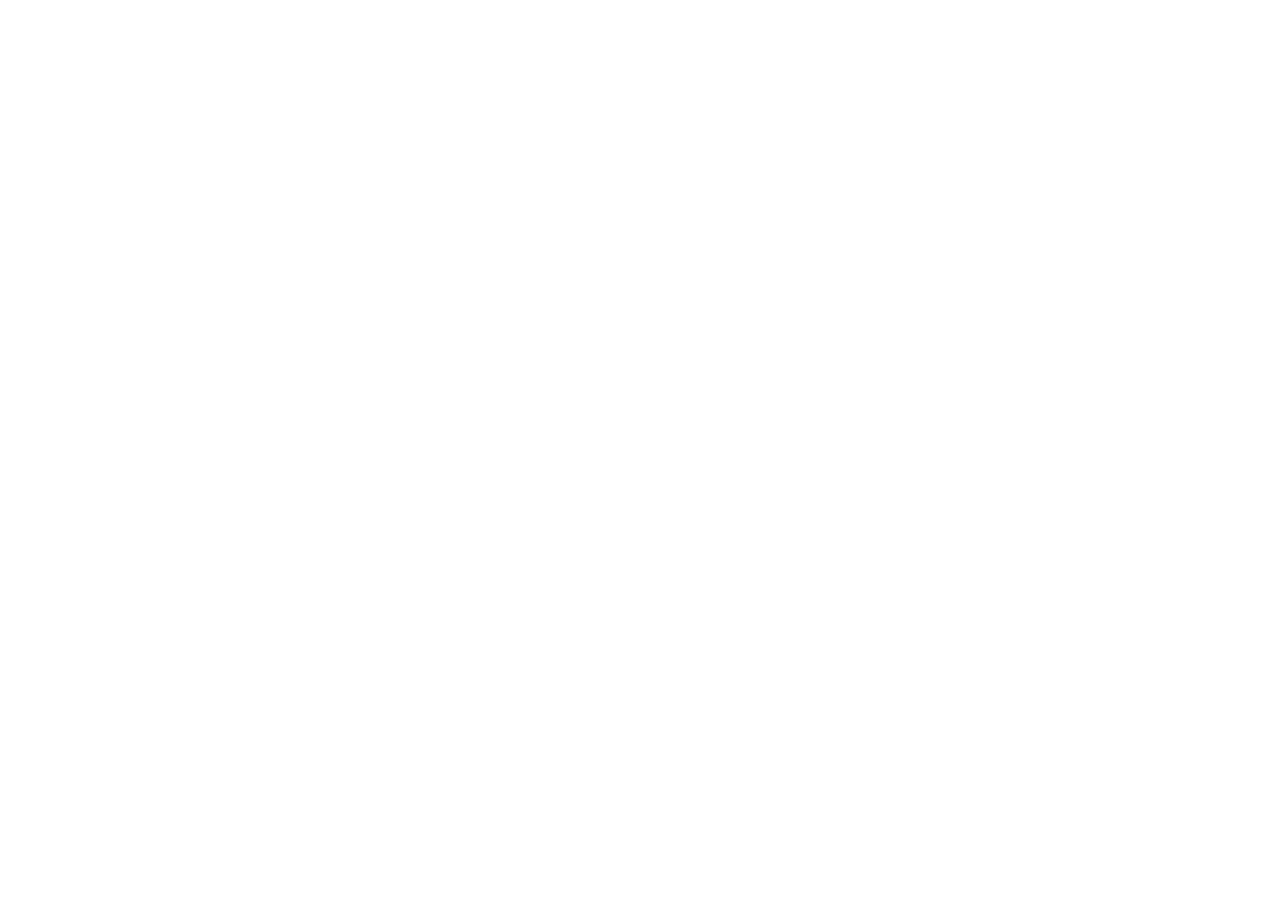
==== index.html @ f17841f4 "Initial commit" ====
<!DOCTYPE html>
<html lang="en">

<head>

    <meta charset="utf-8">
    <meta http-equiv="X-UA-Compatible" content="IE=edge">
    <meta name="viewport" content="width=device-width, initial-scale=1">

    <meta name="description" content="">
    <meta name="author" content="">

    <title>Cool Restaurant</title>

    <!-- Bootstrap Core CSS -->
    <link href="css/bootstrap.min.css" rel="stylesheet">

    <!-- Custom CSS -->
    <link href="css/style.css" rel="stylesheet" data-skrollr-stylesheet>

    <!--  FontAwesome Icons  -->
    <link rel="stylesheet" href="css/font-awesome-4.4.0/css/font-awesome.min.css">

    <!--  Google Fonts  -->
    <link href='https://fonts.googleapis.com/css?family=Raleway:400,700|Montserrat:400,700' rel='stylesheet' type='text/css'>

    <!-- HTML5 Shim and Respond.js IE8 support of HTML5 elements and media queries -->
    <!-- WARNING: Respond.js doesn't work if you view the page via file:// -->
    <!--[if lt IE 9]>
        <script src="https://oss.maxcdn.com/libs/html5shiv/3.7.0/html5shiv.js"></script>
        <script src="https://oss.maxcdn.com/libs/respond.js/1.4.2/respond.min.js"></script>
    <![endif]-->

</head>

<body>


    <!-- HEADER -->
    <header>

    </header><!-- /header -->


    <!-- SECTION -->
    <section>

    </section><!-- /section -->


    <!-- FOOTER -->
    <footer>

    </footer><!-- /footer -->


    <!-- jQuery -->
    <script src="https://ajax.googleapis.com/ajax/libs/jquery/1.12.0/jquery.min.js"></script>
    <script src="js/jquery-1.12.0.min.js"></script>

    <!-- Bootstrap Core JavaScript -->
    <script src="js/bootstrap.min.js"></script>

    <!-- Custom JavaScript -->
    <script src="js/skrollr.stylesheets.min.js"></script>
    <script src="js/skrollr.min.js"></script>
    <script>
    var s = skrollr.init();
    </script>
    <script src="js/main.js"></script>

</body>

</html>
---- css/style.css ----
#foo {
    -skrollr-animation-name: animation1;
}

@-skrollr-keyframes animation1 {
    0 {transform: rotate(0deg);}
    200 {transform: rotate(360deg);}
}



/* === MEDIA QUERIES DESKTOP-FIRST === */

/* Large Devices, Wide Screens */
@media screen and ( max-width : 1199px ) {


}

/* Medium Devices, Desktops */
@media screen and ( max-width : 991px ) {


}

/* Small Devices, Tablets */
@media screen and ( max-width : 767px ) {


}

@media screen and ( max-width : 568px ) {


}

/* Extra Small Devices, Phones */
@media screen and ( max-width : 480px ) {


}

/* Custom, iPhone Retina */
@media screen and (max-width : 320px) {


}

/* === end media queries desktop-first === */


/* === MEDIA QUERIES MOBILE-FIRST === */

/* Custom, iPhone Retina */
@media screen and ( min-width : 320px ) {


}

/* Extra Small Devices, Phones */
@media screen and ( min-width : 480px ) {


}

@media screen and ( min-width : 568px ) {


}

/* Small Devices, Tablets */
@media screen and ( min-width : 768px ) {


}

/* Medium Devices, Desktops */
@media screen and ( min-width : 992px ) and ( max-width : 1199px ) {


}

/* Large Devices, Wide Screens */
@media screen and ( min-width : 1200px ) {

    
}

/* === end media queries mobile-first === */
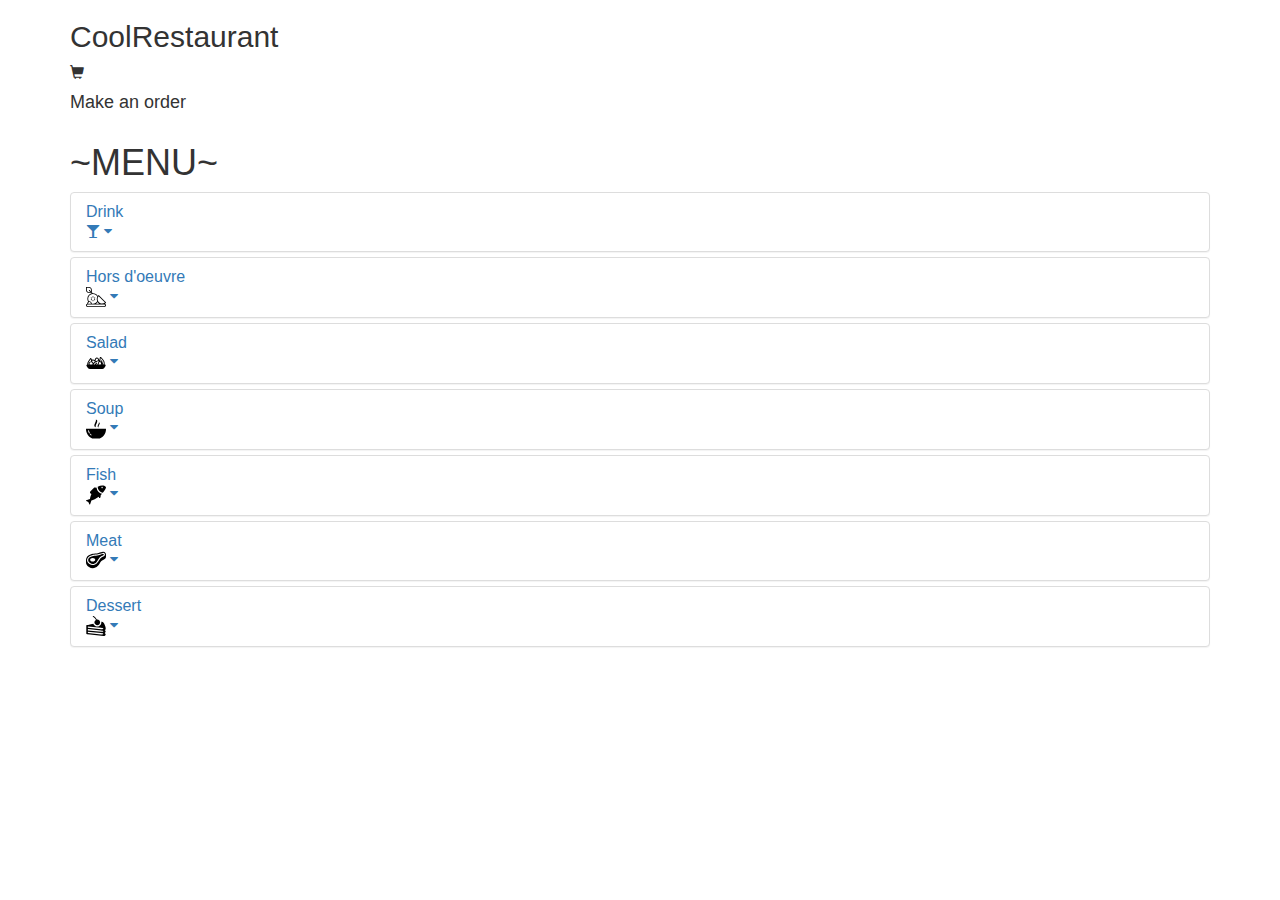
==== commit 5d623c86: "Content completed" ====
--- a/index.html
+++ b/index.html
@@ -22,7 +22,7 @@
     <link rel="stylesheet" href="css/font-awesome-4.4.0/css/font-awesome.min.css">
 
     <!--  Google Fonts  -->
-    <link href='https://fonts.googleapis.com/css?family=Raleway:400,700|Montserrat:400,700' rel='stylesheet' type='text/css'>
+    <link href='https://fonts.googleapis.com/css?family=Raleway:400,700|Montserrat:400,700|Dancing+Script:400,700|Lato:400,700' rel='stylesheet' type='text/css'>
 
     <!-- HTML5 Shim and Respond.js IE8 support of HTML5 elements and media queries -->
     <!-- WARNING: Respond.js doesn't work if you view the page via file:// -->
@@ -38,14 +38,185 @@
 
     <!-- HEADER -->
     <header>
-
+        <div class="container">
+            <div class="row">
+                <div class="col-xs-12">
+                    <h2 class="logo">CoolRestaurant</h2>
+                    <span class="order glyphicon glyphicon-shopping-cart"></span>
+                    <h4>Make an order</h4>
+                </div><!-- /.col-xs-12 -->
+            </div><!-- /.row -->
+        </div><!-- /.container -->
     </header><!-- /header -->
 
 
     <!-- SECTION -->
-    <section>
-
-    </section><!-- /section -->
+    <section id="content-main">
+        <div class="container">
+            <div class="row">
+                <div class="col-xs-12">
+
+                    <h1 class="menu-title"><span></span>~MENU~<span></span></h1>
+
+                    <div class="panel-group" id="accordion" role="tablist" aria-multiselectable="true">
+
+                        <div class="panel panel-default">
+                            <a class="collapsed" role="button" data-toggle="collapse" data-parent="#accordion" href="#collapseOne" aria-expanded="false" aria-controls="collapseOne">
+                                <div class="panel-heading" role="tab" id="headingOne">
+                                    <h4 class="panel-title">
+                                        Drink
+                                    </h4>
+                                    <span class="fa fa-glass"></span>
+                                    <span class="fa fa-caret-down"></span>
+                                </div>
+                            </a>
+                            <div id="collapseOne" class="panel-collapse collapse" role="tabpanel" aria-labelledby="headingOne">
+                                <div class="panel-body">
+                                    <ul class="drink-items">
+                                        <li>Coffee</li>
+                                        <hr>
+                                        <li>Wine</li>
+                                        <hr>
+                                        <li>Soft Drinks</li>
+                                    </ul>
+                                </div>
+                            </div>
+                        </div>
+
+                        <div class="panel panel-default">
+                            <a class="collapsed" role="button" data-toggle="collapse" data-parent="#accordion" href="#collapseTwo" aria-expanded="false" aria-controls="collapseTwo">
+                                <div class="panel-heading" role="tab" id="headingTwo">
+                                    <h4 class="panel-title">
+                                        Hors d'oeuvre
+                                    </h4>
+                                    <img src="img/hors.svg" height="20px" alt="" />
+                                    <span class="fa fa-caret-down"></span>
+                                </div>
+                            </a>
+                            <div id="collapseTwo" class="panel-collapse collapse" role="tabpanel" aria-labelledby="headingTwo">
+                                <div class="panel-body">
+                                    <ul class="hors-items">
+                                        <li>Cheese plate</li>
+                                        <li>Cold meat</li>
+                                        <li>Canapes</li>
+                                    </ul>
+                                </div>
+                            </div>
+                        </div>
+
+                        <div class="panel panel-default">
+                            <a class="collapsed" role="button" data-toggle="collapse" data-parent="#accordion" href="#collapseThree" aria-expanded="false" aria-controls="collapseThree">
+                                <div class="panel-heading" role="tab" id="headingThree">
+                                    <h4 class="panel-title">
+                                        Salad
+                                    </h4>
+                                    <img src="img/salad.svg" height="20px" alt="" />
+                                    <span class="fa fa-caret-down"></span>
+                                </div>
+                            </a>
+                            <div id="collapseThree" class="panel-collapse collapse" role="tabpanel" aria-labelledby="headingThree">
+                                <div class="panel-body">
+                                    <ul class="Salad-items">
+                                        <li>Caesar salad</li>
+                                        <li>Vitamin salad</li>
+                                        <li>Mixed vegetables salad</li>
+                                    </ul>
+                                </div>
+                            </div>
+                        </div>
+
+                        <div class="panel panel-default">
+                            <a class="collapsed" role="button" data-toggle="collapse" data-parent="#accordion" href="#collapseFour" aria-expanded="false" aria-controls="collapseFour">
+                                <div class="panel-heading" role="tab" id="headingFour">
+                                    <h4 class="panel-title">
+                                        Soup
+                                    </h4>
+                                    <img src="img/soup.svg" height="20px" alt="" />
+                                    <span class="fa fa-caret-down"></span>
+                                </div>
+                            </a>
+                            <div id="collapseFour" class="panel-collapse collapse" role="tabpanel" aria-labelledby="headingFour">
+                                <div class="panel-body">
+                                    <ul class="soup-items">
+                                        <li>Tomato soup</li>
+                                        <li>Mushroom cream soup</li>
+                                        <li>Miso soup</li>
+                                        <li>Chicken soup</li>
+                                    </ul>
+                                </div>
+                            </div>
+                        </div>
+
+                        <div class="panel panel-default">
+                            <a class="collapsed" role="button" data-toggle="collapse" data-parent="#accordion" href="#collapseFive" aria-expanded="false" aria-controls="collapseFive">
+                                <div class="panel-heading" role="tab" id="headingFive">
+                                    <h4 class="panel-title">
+                                        Fish
+                                    </h4>
+                                    <img src="img/fish.svg" height="20px" alt="" />
+                                    <span class="fa fa-caret-down"></span>
+                                </div>
+                            </a>
+                            <div id="collapseFive" class="panel-collapse collapse" role="tabpanel" aria-labelledby="headingFive">
+                                <div class="panel-body">
+                                    <ul class="fish-items">
+                                        <li>Salmon</li>
+                                        <li>Tuna</li>
+                                        <li>Herring</li>
+                                        <li>Mackerel</li>
+                                    </ul>
+                                </div>
+                            </div>
+                        </div>
+
+                        <div class="panel panel-default">
+                            <a class="collapsed" role="button" data-toggle="collapse" data-parent="#accordion" href="#collapseSix" aria-expanded="false" aria-controls="collapseSix">
+                                <div class="panel-heading" role="tab" id="headingSix">
+                                    <h4 class="panel-title">
+                                        Meat
+                                    </h4>
+                                    <img src="img/meat.svg" height="20px" alt="" />
+                                    <span class="fa fa-caret-down"></span>
+                                </div>
+                            </a>
+                            <div id="collapseSix" class="panel-collapse collapse" role="tabpanel" aria-labelledby="headingSix">
+                                <div class="panel-body">
+                                    <ul class="meat-items">
+                                        <li>Pork</li>
+                                        <li>Beef</li>
+                                        <li>Lamb</li>
+                                    </ul>
+                                </div>
+                            </div>
+                        </div>
+
+                        <div class="panel panel-default">
+                            <a class="collapsed" role="button" data-toggle="collapse" data-parent="#accordion" href="#collapseSeven" aria-expanded="false" aria-controls="collapseSeven">
+                                <div class="panel-heading" role="tab" id="headingSeven">
+                                    <h4 class="panel-title">
+                                        Dessert
+                                    </h4>
+                                    <img src="img/dessert.svg" height="20px" alt="" />
+                                    <span class="fa fa-caret-down"></span>
+                                </div>
+                            </a>
+                            <div id="collapseSeven" class="panel-collapse collapse" role="tabpanel" aria-labelledby="headingSeven">
+                                <div class="panel-body">
+                                    <ul class="dessert-items">
+                                        <li>Cake</li>
+                                        <li>Pie</li>
+                                        <li>Pancakes</li>
+                                    </ul>
+                                </div>
+                            </div>
+                        </div>
+
+                    </div>
+
+                </div><!-- /.col-xs-12 -->
+            </div><!-- /.row -->
+        </div><!-- /.container -->
+    </section><!-- /#content-main -->
 
 
     <!-- FOOTER -->
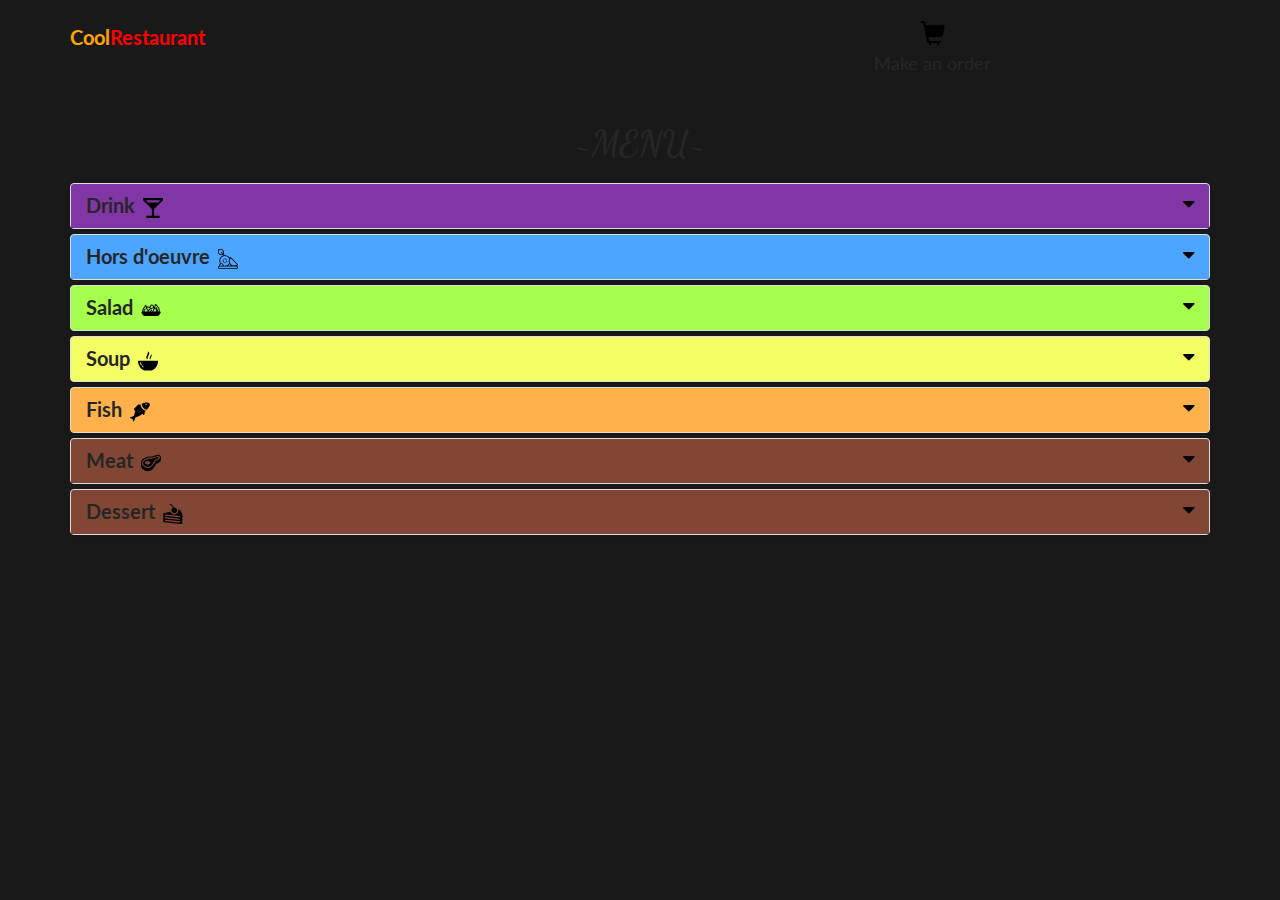
==== commit 71a82932: "More refinement" ====
--- a/index.html
+++ b/index.html
@@ -40,11 +40,18 @@
     <header>
         <div class="container">
             <div class="row">
-                <div class="col-xs-12">
-                    <h2 class="logo">CoolRestaurant</h2>
-                    <span class="order glyphicon glyphicon-shopping-cart"></span>
-                    <h4>Make an order</h4>
-                </div><!-- /.col-xs-12 -->
+                <div class="col-xs-6">
+                    <a class="logo" href="/">
+                        <h2>Cool<span>Restaurant</span></h2>
+                    </a>
+                </div><!-- /.col-xs-6 -->
+
+                <div class="col-xs-6">
+                    <a class="order-link" href="/order">
+                        <span class="order glyphicon glyphicon-shopping-cart"></span>
+                        <h4>Make an order</h4>
+                    </a>
+                </div><!-- /.col-xs-6 -->
             </div><!-- /.row -->
         </div><!-- /.container -->
     </header><!-- /header -->
@@ -66,17 +73,15 @@
                                     <h4 class="panel-title">
                                         Drink
                                     </h4>
-                                    <span class="fa fa-glass"></span>
+                                    <img src="img/drink.svg" alt="Wine glass">
                                     <span class="fa fa-caret-down"></span>
                                 </div>
                             </a>
                             <div id="collapseOne" class="panel-collapse collapse" role="tabpanel" aria-labelledby="headingOne">
-                                <div class="panel-body">
+                                <div class="panel-body panel-drink-items">
                                     <ul class="drink-items">
                                         <li>Coffee</li>
-                                        <hr>
                                         <li>Wine</li>
-                                        <hr>
                                         <li>Soft Drinks</li>
                                     </ul>
                                 </div>
@@ -89,12 +94,12 @@
                                     <h4 class="panel-title">
                                         Hors d'oeuvre
                                     </h4>
-                                    <img src="img/hors.svg" height="20px" alt="" />
+                                    <img src="img/hors.svg" height="20px" alt="Plate with appetizers">
                                     <span class="fa fa-caret-down"></span>
                                 </div>
                             </a>
                             <div id="collapseTwo" class="panel-collapse collapse" role="tabpanel" aria-labelledby="headingTwo">
-                                <div class="panel-body">
+                                <div class="panel-body panel-hors-items">
                                     <ul class="hors-items">
                                         <li>Cheese plate</li>
                                         <li>Cold meat</li>
@@ -110,12 +115,12 @@
                                     <h4 class="panel-title">
                                         Salad
                                     </h4>
-                                    <img src="img/salad.svg" height="20px" alt="" />
+                                    <img src="img/salad.svg" height="20px" alt="Salad bowl">
                                     <span class="fa fa-caret-down"></span>
                                 </div>
                             </a>
                             <div id="collapseThree" class="panel-collapse collapse" role="tabpanel" aria-labelledby="headingThree">
-                                <div class="panel-body">
+                                <div class="panel-body panel-salad-items">
                                     <ul class="Salad-items">
                                         <li>Caesar salad</li>
                                         <li>Vitamin salad</li>
@@ -131,12 +136,12 @@
                                     <h4 class="panel-title">
                                         Soup
                                     </h4>
-                                    <img src="img/soup.svg" height="20px" alt="" />
+                                    <img src="img/soup.svg" height="20px" alt="Soup plate">
                                     <span class="fa fa-caret-down"></span>
                                 </div>
                             </a>
                             <div id="collapseFour" class="panel-collapse collapse" role="tabpanel" aria-labelledby="headingFour">
-                                <div class="panel-body">
+                                <div class="panel-body panel-soup-items">
                                     <ul class="soup-items">
                                         <li>Tomato soup</li>
                                         <li>Mushroom cream soup</li>
@@ -153,12 +158,12 @@
                                     <h4 class="panel-title">
                                         Fish
                                     </h4>
-                                    <img src="img/fish.svg" height="20px" alt="" />
+                                    <img src="img/fish.svg" height="20px" alt="Fish">
                                     <span class="fa fa-caret-down"></span>
                                 </div>
                             </a>
                             <div id="collapseFive" class="panel-collapse collapse" role="tabpanel" aria-labelledby="headingFive">
-                                <div class="panel-body">
+                                <div class="panel-body panel-fish-items">
                                     <ul class="fish-items">
                                         <li>Salmon</li>
                                         <li>Tuna</li>
@@ -175,12 +180,12 @@
                                     <h4 class="panel-title">
                                         Meat
                                     </h4>
-                                    <img src="img/meat.svg" height="20px" alt="" />
+                                    <img src="img/meat.svg" height="20px" alt="Steak">
                                     <span class="fa fa-caret-down"></span>
                                 </div>
                             </a>
                             <div id="collapseSix" class="panel-collapse collapse" role="tabpanel" aria-labelledby="headingSix">
-                                <div class="panel-body">
+                                <div class="panel-body panel-meat-items">
                                     <ul class="meat-items">
                                         <li>Pork</li>
                                         <li>Beef</li>
@@ -196,12 +201,12 @@
                                     <h4 class="panel-title">
                                         Dessert
                                     </h4>
-                                    <img src="img/dessert.svg" height="20px" alt="" />
+                                    <img src="img/dessert.svg" height="20px" alt="Dessert">
                                     <span class="fa fa-caret-down"></span>
                                 </div>
                             </a>
                             <div id="collapseSeven" class="panel-collapse collapse" role="tabpanel" aria-labelledby="headingSeven">
-                                <div class="panel-body">
+                                <div class="panel-body panel-dessert-items">
                                     <ul class="dessert-items">
                                         <li>Cake</li>
                                         <li>Pie</li>
--- a/css/style.css
+++ b/css/style.css
@@ -7,46 +7,153 @@
     200 {transform: rotate(360deg);}
 }
 
+/* colors
 
+red: #ff6666;
+lightred: #fff2f2;
+purple1: #994cff;
+purple2: #8136a5;
+blue: #4ca5ff;
+green: #a5ff4c;
+yellow: #f4ff66;
+orange: #ffb14c;
+brown: #824734;
 
-/* === MEDIA QUERIES DESKTOP-FIRST === */
+ */
 
-/* Large Devices, Wide Screens */
-@media screen and ( max-width : 1199px ) {
-
-
+html, body {
+    font-family: "Lato", sans-serif;
+    background: #191919;
+    color: #191919;
 }
 
-/* Medium Devices, Desktops */
-@media screen and ( max-width : 991px ) {
-
-
+a {
+    text-decoration: none;
+    color: initial;
 }
 
-/* Small Devices, Tablets */
-@media screen and ( max-width : 767px ) {
-
-
+a:hover {
+    text-decoration: none;
+    color: initial;
 }
 
-@media screen and ( max-width : 568px ) {
-
-
+ul {
+    text-align: center;
+    padding-left: 0;
 }
 
-/* Extra Small Devices, Phones */
-@media screen and ( max-width : 480px ) {
-
-
+ul li {
+    font-size: 16px;
+    cursor: pointer;
+    margin-top: -10px;
+    margin-bottom: 10px;
+    padding-top: 10px;
 }
 
-/* Custom, iPhone Retina */
-@media screen and (max-width : 320px) {
-
-
+.logo h2 {
+    font-size: 20px;
+    font-weight: bold;
+    color: orange;
+    margin-top: 26px;
 }
 
-/* === end media queries desktop-first === */
+.logo span {
+    color: red;
+}
+
+.order h2,
+.order + h4,
+.menu-title,
+.panel-title,
+.panel-body,
+.panel-heading img {
+    color: #262626;
+}
+
+.order {
+	font-size: 24px;
+	margin-top: 20px;
+    margin-bottom: 10px;
+	text-align: center;
+	display: block;
+}
+
+.order + h4 {
+    text-align: center;
+}
+
+.menu-title {
+	font-family: "Dancing Script", cursive;
+	font-weight: 700;
+	text-align: center;
+	margin-top: 40px;
+	margin-bottom: 20px;
+}
+
+#headingOne, .panel-drink-items {
+    background: #8136a5;
+}
+
+#headingTwo, .panel-hors-items {
+    background: #4ca5ff;
+}
+
+#headingThree, .panel-salad-items {
+    background: #a5ff4c;
+}
+
+#headingFour, .panel-soup-items {
+    background: #f4ff66;
+}
+
+#headingFive, .panel-fish-items {
+    background: #ffb14c;
+}
+
+#headingSix, .panel-meat-items {
+    background: #824734;
+}
+
+#headingSeven, .panel-dessert-items {
+    background: #824734;
+}
+
+.panel-body li:not(:last-child)::after {
+    content: "";
+    display: block;
+    margin: 10px auto;
+    height: 1px;
+    background: #e5e5e5;
+    text-align: center;
+    width: 50%;
+}
+
+.panel-body li:last-child {
+    padding-bottom: 10px;
+}
+
+.panel-title {
+	margin: 0 4px 0 0;
+	font-size: 20px;
+	display: inline-block;
+	font-weight: bold;
+}
+
+.panel-heading span {
+    font-size: 20px;
+    float: right;
+}
+
+ul li:hover,
+.panel a:hover {
+    background-color: rgba(0, 0, 0, 0.5);
+}
+
+.panel-heading img {
+    height: 20px;
+    width: auto;
+    margin-top: -4px;
+}
 
 
 /* === MEDIA QUERIES MOBILE-FIRST === */
@@ -83,7 +190,7 @@
 /* Large Devices, Wide Screens */
 @media screen and ( min-width : 1200px ) {
 
-    
+
 }
 
 /* === end media queries mobile-first === */
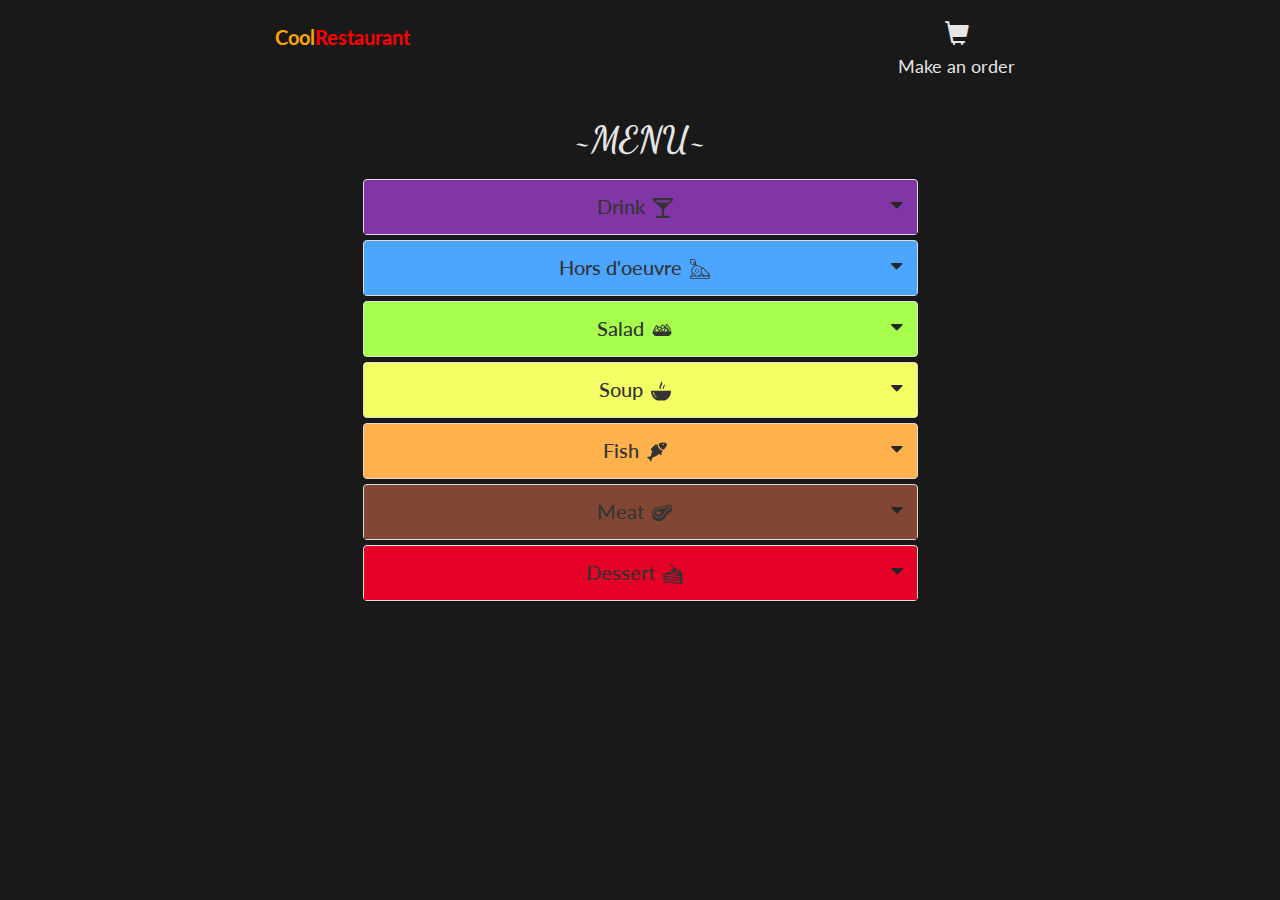
==== commit 37de6027: "New SVG images" ====
--- a/index.html
+++ b/index.html
@@ -40,16 +40,16 @@
     <header>
         <div class="container">
             <div class="row">
-                <div class="col-xs-6">
+                <div class="col-xs-6 col-md-4 col-md-offset-2">
                     <a class="logo" href="/">
                         <h2>Cool<span>Restaurant</span></h2>
                     </a>
                 </div><!-- /.col-xs-6 -->
 
-                <div class="col-xs-6">
+                <div class="col-xs-6 col-md-4">
                     <a class="order-link" href="/order">
                         <span class="order glyphicon glyphicon-shopping-cart"></span>
-                        <h4>Make an order</h4>
+                        Make an order
                     </a>
                 </div><!-- /.col-xs-6 -->
             </div><!-- /.row -->
@@ -61,7 +61,7 @@
     <section id="content-main">
         <div class="container">
             <div class="row">
-                <div class="col-xs-12">
+                <div class="col-xs-12 col-sm-8 col-sm-offset-2 col-md-6 col-md-offset-3">
 
                     <h1 class="menu-title"><span></span>~MENU~<span></span></h1>
 
--- a/css/style.css
+++ b/css/style.css
@@ -40,6 +40,7 @@
 ul {
     text-align: center;
     padding-left: 0;
+    list-style-position: inside;
 }
 
 ul li {
@@ -55,19 +56,27 @@
     font-weight: bold;
     color: orange;
     margin-top: 26px;
+    margin-left: 10px;
 }
 
 .logo span {
     color: red;
 }
 
-.order h2,
-.order + h4,
+.panel-heading {
+    padding: 15px;
+    text-align: center;
+}
+
+.panel-title,
+.panel-body {
+    color: #333333;
+}
+
 .menu-title,
-.panel-title,
-.panel-body,
-.panel-heading img {
-    color: #262626;
+.order,
+.order-link {
+    color: #e5e5e5;
 }
 
 .order {
@@ -78,8 +87,13 @@
 	display: block;
 }
 
-.order + h4 {
-    text-align: center;
+.order-link {
+    text-align: center;
+    font-size: 18px;
+}
+
+.order-link {
+	float: right;
 }
 
 .menu-title {
@@ -115,7 +129,7 @@
 }
 
 #headingSeven, .panel-dessert-items {
-    background: #824734;
+    background: #e50026;
 }
 
 .panel-body li:not(:last-child)::after {
@@ -123,9 +137,9 @@
     display: block;
     margin: 10px auto;
     height: 1px;
-    background: #e5e5e5;
-    text-align: center;
-    width: 50%;
+    background: #262626;
+    text-align: center;
+    width: 40%;
 }
 
 .panel-body li:last-child {
@@ -136,23 +150,28 @@
 	margin: 0 4px 0 0;
 	font-size: 20px;
 	display: inline-block;
-	font-weight: bold;
 }
 
 .panel-heading span {
     font-size: 20px;
     float: right;
+    color: #262626;
 }
 
 ul li:hover,
 .panel a:hover {
-    background-color: rgba(0, 0, 0, 0.5);
+    background-color: rgba(0, 0, 0, 0.2);
 }
 
 .panel-heading img {
     height: 20px;
     width: auto;
-    margin-top: -4px;
+    margin-top: -6px;
+}
+
+.order-link:hover,
+.order-link:hover .order {
+    color: #333333;
 }
 
 
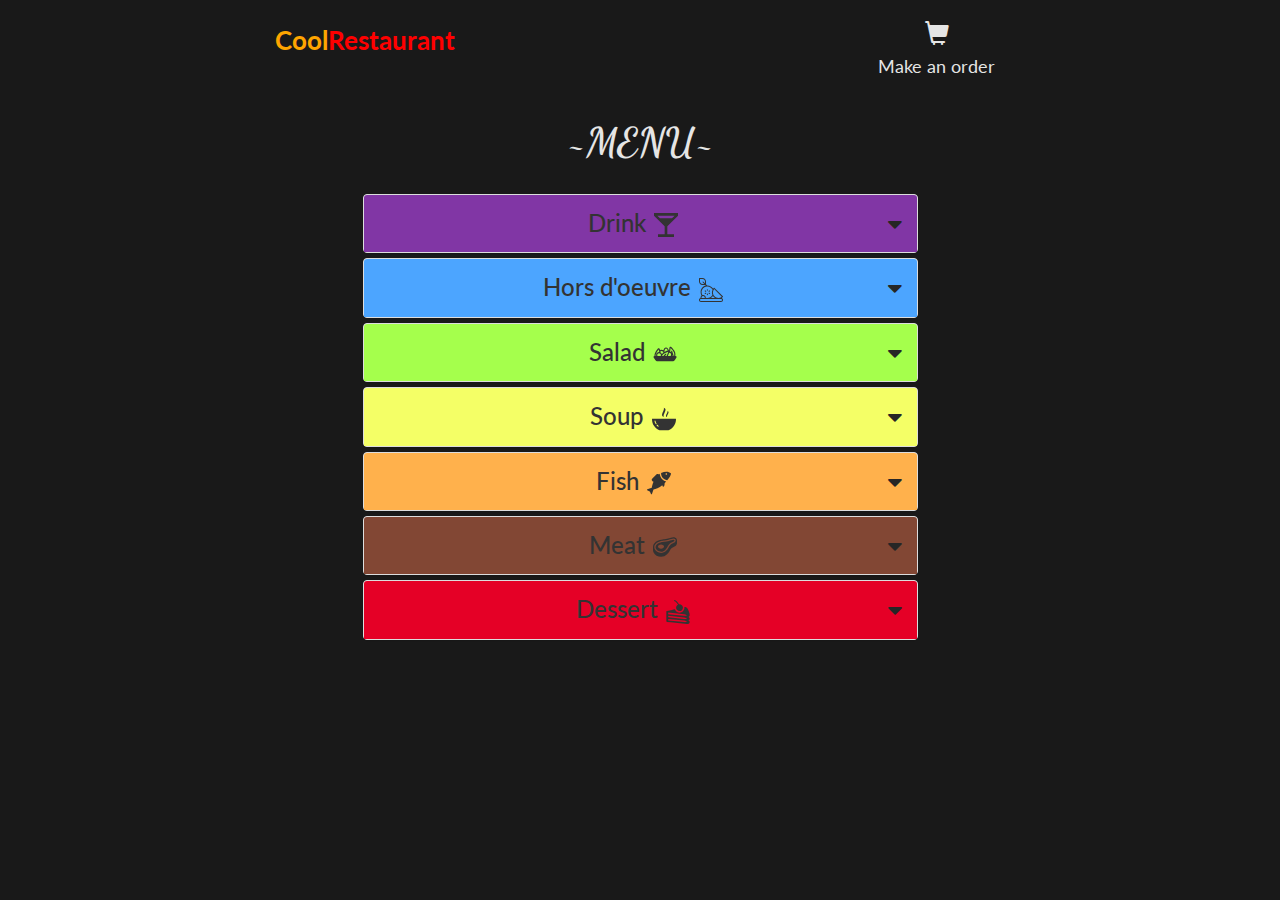
==== commit f6c9d8f9: "Remove skrollr scripts" ====
--- a/index.html
+++ b/index.html
@@ -238,11 +238,6 @@
     <script src="js/bootstrap.min.js"></script>
 
     <!-- Custom JavaScript -->
-    <script src="js/skrollr.stylesheets.min.js"></script>
-    <script src="js/skrollr.min.js"></script>
-    <script>
-    var s = skrollr.init();
-    </script>
     <script src="js/main.js"></script>
 
 </body>
--- a/css/style.css
+++ b/css/style.css
@@ -32,7 +32,7 @@
     color: initial;
 }
 
-a:hover {
+a:hover, a:focus {
     text-decoration: none;
     color: initial;
 }
@@ -156,6 +156,13 @@
     font-size: 20px;
     float: right;
     color: #262626;
+    transition: all 0.5s;
+}
+
+.rotate-caret {
+    -webkit-transform: rotate(180deg); /* Ch <36, Saf 5.1+, iOS < 9.2, An =<4.4.4 */
+      -ms-transform: rotate(180deg); /* IE 9 */
+          transform: rotate(180deg); /* IE 10, Fx 16+, Op 12.1+ */
 }
 
 ul li:hover,
@@ -178,7 +185,7 @@
 /* === MEDIA QUERIES MOBILE-FIRST === */
 
 /* Custom, iPhone Retina */
-@media screen and ( min-width : 320px ) {
+@media screen and ( min-width : 360px ) {
 
 
 }
@@ -186,12 +193,41 @@
 /* Extra Small Devices, Phones */
 @media screen and ( min-width : 480px ) {
 
-
+    .logo h2 {
+    	font-size: 26px;
+    }
+
+    .order-link {
+    	margin-right: 20px;
+    }
+
+    .menu-title {
+    	margin-bottom: 30px;
+    }
 }
 
 @media screen and ( min-width : 568px ) {
 
-
+    .menu-title {
+    	font-size: 40px;
+    }
+
+    .panel-title {
+    	font-size: 24px;
+    }
+
+    .panel-heading img {
+    	height: 24px;
+    }
+
+    .panel-heading span {
+    	font-size: 24px;
+    	margin-top: 2px;
+    }
+
+    ul li {
+    	font-size: 18px;
+    }
 }
 
 /* Small Devices, Tablets */
